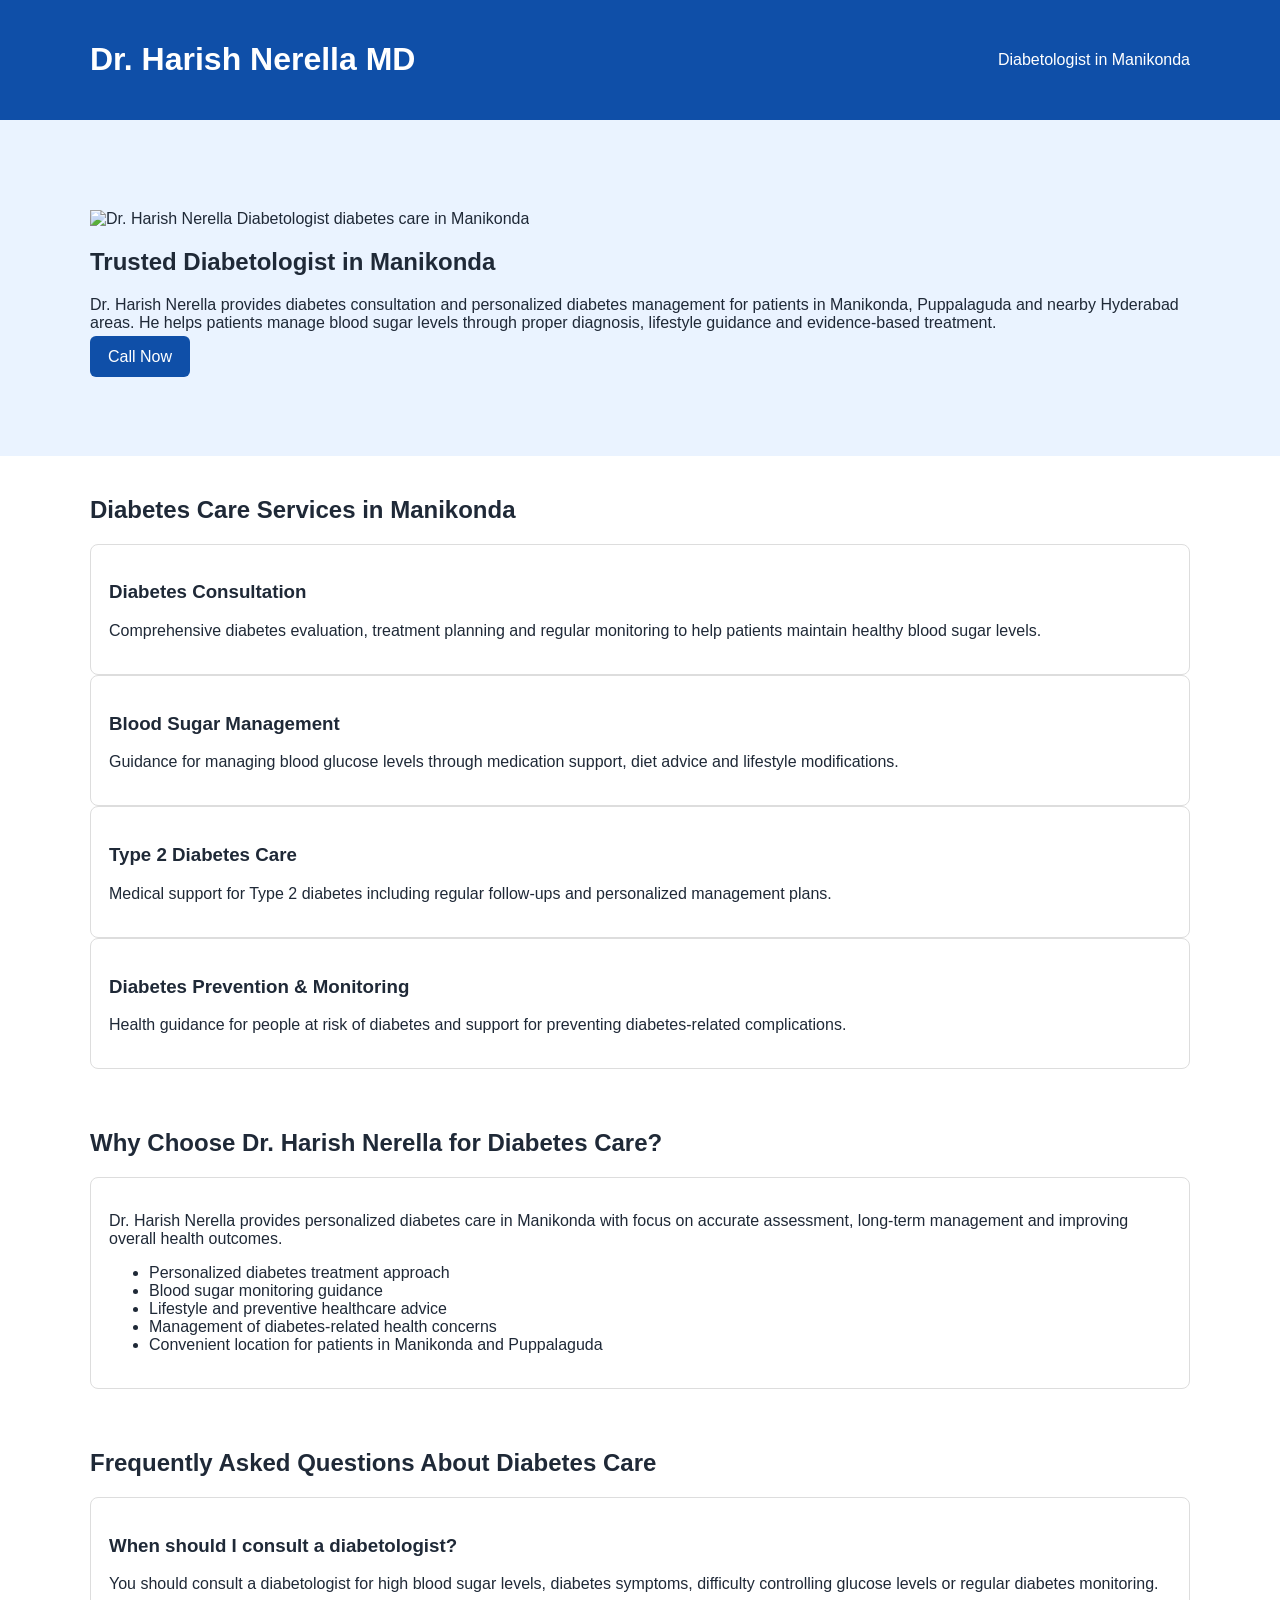
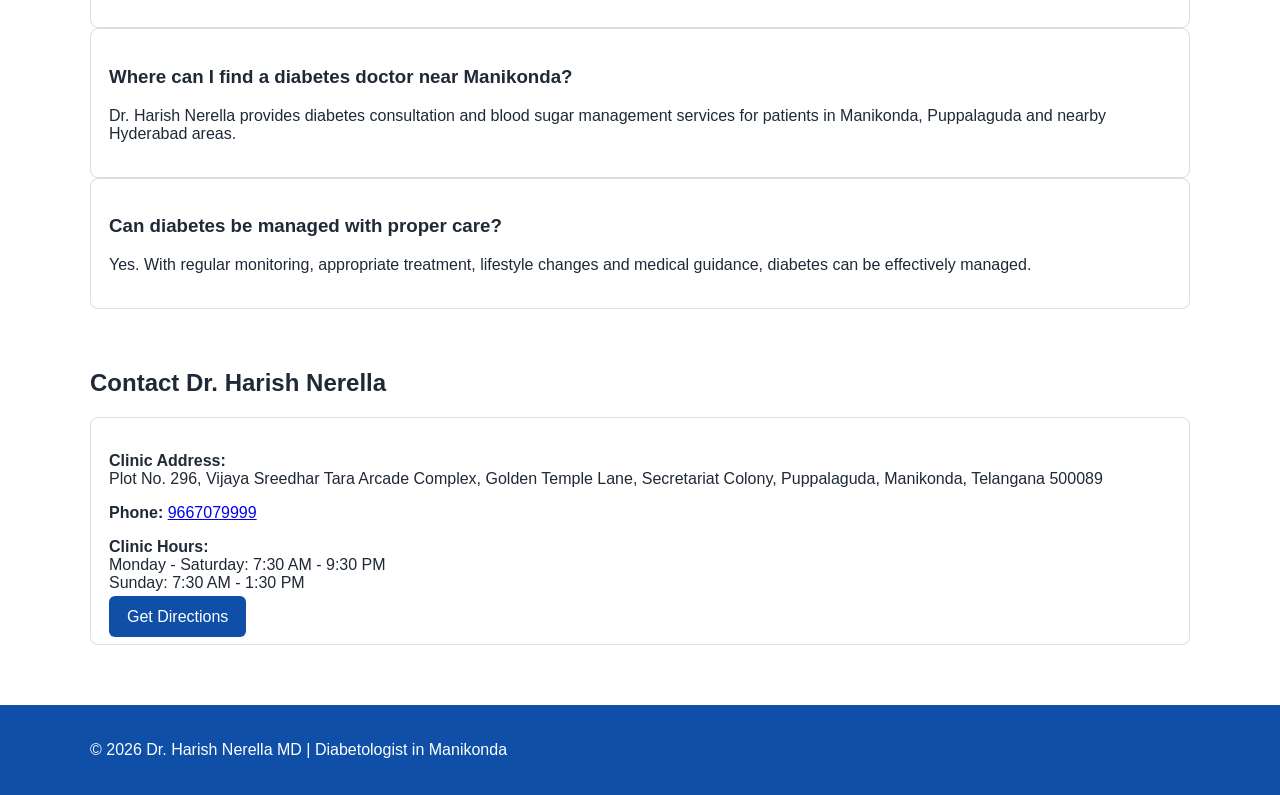
==== diabetologist-in-manikonda/index.html @ a0bb5a16 "Update image source and alt text for doctor" ====
<!DOCTYPE html>
<html lang="en">

<head>

<meta charset="UTF-8">

<meta name="viewport" content="width=device-width, initial-scale=1.0">


<title>
Diabetologist in Manikonda | Diabetes Doctor Near Me | Dr. Harish Nerella
</title>


<meta name="description" content="
Looking for a Diabetologist in Manikonda? Dr. Harish Nerella provides diabetes care, blood sugar management, lifestyle guidance and comprehensive medical support for diabetic patients.
">


<link rel="stylesheet" href="../assets/css/style.css">


</head>


<body>


<header>

<div class="container">

<h1>
Dr. Harish Nerella MD
</h1>

<p>
Diabetologist in Manikonda
</p>

</div>

</header>




<section class="hero">


<div class="container">


<img 
src="/assets/images/diabetologist-manikonda.jpg"
alt="Dr. Harish Nerella Diabetologist diabetes care in Manikonda"
>


<h2>
Trusted Diabetologist in Manikonda
</h2>


<p>

Dr. Harish Nerella provides diabetes consultation and personalized diabetes management for patients in Manikonda, Puppalaguda and nearby Hyderabad areas.

He helps patients manage blood sugar levels through proper diagnosis, lifestyle guidance and evidence-based treatment.

</p>


<a class="btn" href="tel:9667079999">

Call Now

</a>


</div>


</section>

  <section>

<div class="container">


<h2 class="section-title">
Diabetes Care Services in Manikonda
</h2>


<div class="grid">


<div class="card">

<h3>
Diabetes Consultation
</h3>

<p>
Comprehensive diabetes evaluation, treatment planning and regular monitoring to help patients maintain healthy blood sugar levels.
</p>

</div>



<div class="card">

<h3>
Blood Sugar Management
</h3>

<p>
Guidance for managing blood glucose levels through medication support, diet advice and lifestyle modifications.
</p>

</div>



<div class="card">

<h3>
Type 2 Diabetes Care
</h3>

<p>
Medical support for Type 2 diabetes including regular follow-ups and personalized management plans.
</p>

</div>



<div class="card">

<h3>
Diabetes Prevention & Monitoring
</h3>

<p>
Health guidance for people at risk of diabetes and support for preventing diabetes-related complications.
</p>

</div>


</div>


</div>

</section>




<section>

<div class="container">


<h2 class="section-title">
Why Choose Dr. Harish Nerella for Diabetes Care?
</h2>


<div class="card">


<p>

Dr. Harish Nerella provides personalized diabetes care in Manikonda with focus on accurate assessment, long-term management and improving overall health outcomes.

</p>


<ul>

<li>
Personalized diabetes treatment approach
</li>

<li>
Blood sugar monitoring guidance
</li>

<li>
Lifestyle and preventive healthcare advice
</li>

<li>
Management of diabetes-related health concerns
</li>

<li>
Convenient location for patients in Manikonda and Puppalaguda
</li>

</ul>


</div>


</div>

</section>

  <section>

<div class="container">


<h2 class="section-title">
Frequently Asked Questions About Diabetes Care
</h2>



<div class="card">

<h3>
When should I consult a diabetologist?
</h3>

<p>
You should consult a diabetologist for high blood sugar levels, diabetes symptoms, difficulty controlling glucose levels or regular diabetes monitoring.
</p>

</div>



<div class="card">

<h3>
Where can I find a diabetes doctor near Manikonda?
</h3>

<p>
Dr. Harish Nerella provides diabetes consultation and blood sugar management services for patients in Manikonda, Puppalaguda and nearby Hyderabad areas.
</p>

</div>



<div class="card">

<h3>
Can diabetes be managed with proper care?
</h3>

<p>
Yes. With regular monitoring, appropriate treatment, lifestyle changes and medical guidance, diabetes can be effectively managed.
</p>

</div>


</div>

</section>




<section id="contact">

<div class="container">


<h2 class="section-title">
Contact Dr. Harish Nerella
</h2>


<div class="card">


<p>

<strong>Clinic Address:</strong><br>

Plot No. 296, Vijaya Sreedhar Tara Arcade Complex,
Golden Temple Lane,
Secretariat Colony,
Puppalaguda,
Manikonda,
Telangana 500089

</p>


<p>

<strong>Phone:</strong>

<a href="tel:9667079999">
9667079999
</a>

</p>


<p>

<strong>Clinic Hours:</strong><br>

Monday - Saturday: 7:30 AM - 9:30 PM

<br>

Sunday: 7:30 AM - 1:30 PM

</p>


<a class="btn" href="https://maps.app.goo.gl/2o9nTkERCRmRECKR6" target="_blank">

Get Directions

</a>


</div>


</div>

</section>




<footer>

<div class="container">

<p>
© 2026 Dr. Harish Nerella MD | Diabetologist in Manikonda
</p>

</div>

</footer>




<script type="application/ld+json">

{
"@context":"https://schema.org",
"@graph":[

{
"@type":"MedicalClinic",
"name":"Dr. Harish Nerella MD",
"url":"https://drharishnerella.com/",
"telephone":"+919667079999",
"medicalSpecialty":"Diabetology",

"address":{
"@type":"PostalAddress",
"streetAddress":"Plot No. 296, Vijaya Sreedhar Tara Arcade Complex, Golden Temple Lane, Secretariat Colony, Puppalaguda",
"addressLocality":"Manikonda",
"addressRegion":"Telangana",
"postalCode":"500089",
"addressCountry":"IN"
},

"areaServed":[
"Manikonda",
"Puppalaguda",
"Hyderabad"
]

},


{
"@type":"Physician",
"name":"Dr. Harish Nerella",
"medicalSpecialty":"Internal Medicine"
},


{
"@type":"FAQPage",
"mainEntity":[

{
"@type":"Question",
"name":"When should I consult a diabetologist?",
"acceptedAnswer":{
"@type":"Answer",
"text":"You should consult a diabetologist for diabetes management, high blood sugar levels and regular monitoring."
}
},

{
"@type":"Question",
"name":"Where can I find a diabetes doctor near Manikonda?",
"acceptedAnswer":{
"@type":"Answer",
"text":"Dr. Harish Nerella provides diabetes consultation services for patients in Manikonda and nearby Hyderabad areas."
}
}

]

},


{
"@type":"BreadcrumbList",
"itemListElement":[

{
"@type":"ListItem",
"position":1,
"name":"Home",
"item":"https://drharishnerella.com/"
},

{
"@type":"ListItem",
"position":2,
"name":"Diabetologist in Manikonda",
"item":"https://drharishnerella.pages.dev/diabetologist-in-manikonda/"
}

]

}

]

}

</script>


</body>

</html>
---- assets/css/style.css ----
body{margin:0;font-family:Arial,sans-serif;color:#1f2937}
.container{max-width:1100px;margin:auto;padding:20px}
header{background:#0f4fa8;color:#fff}
header .container{display:flex;justify-content:space-between;align-items:center}
nav a{color:#fff;text-decoration:none;margin-left:18px}
.hero{background:#eaf3ff;padding:70px 20px}
.btn{background:#0f4fa8;color:#fff;padding:12px 18px;text-decoration:none;border-radius:6px}
.cards{display:grid;grid-template-columns:repeat(auto-fit,minmax(220px,1fr));gap:20px}
.card{border:1px solid #ddd;border-radius:8px;padding:18px}
footer{background:#0f4fa8;color:#fff;margin-top:40px}
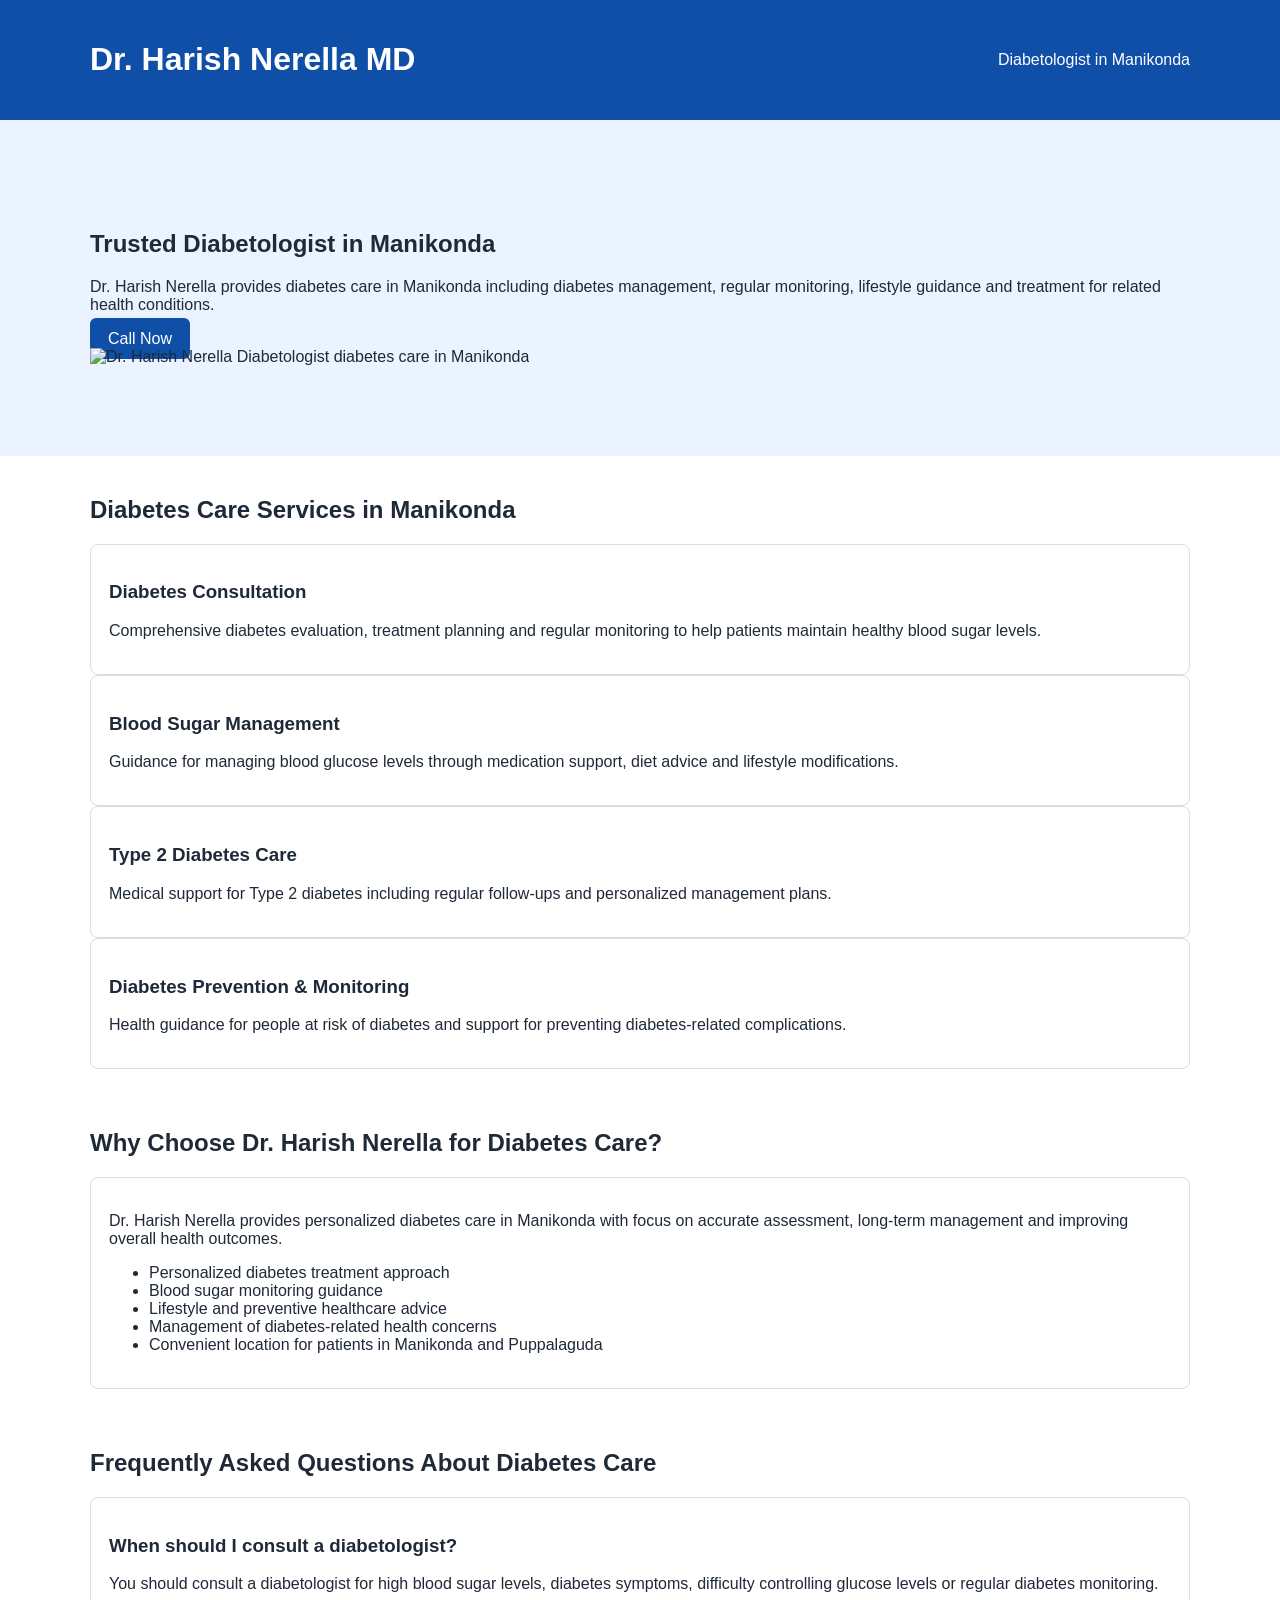
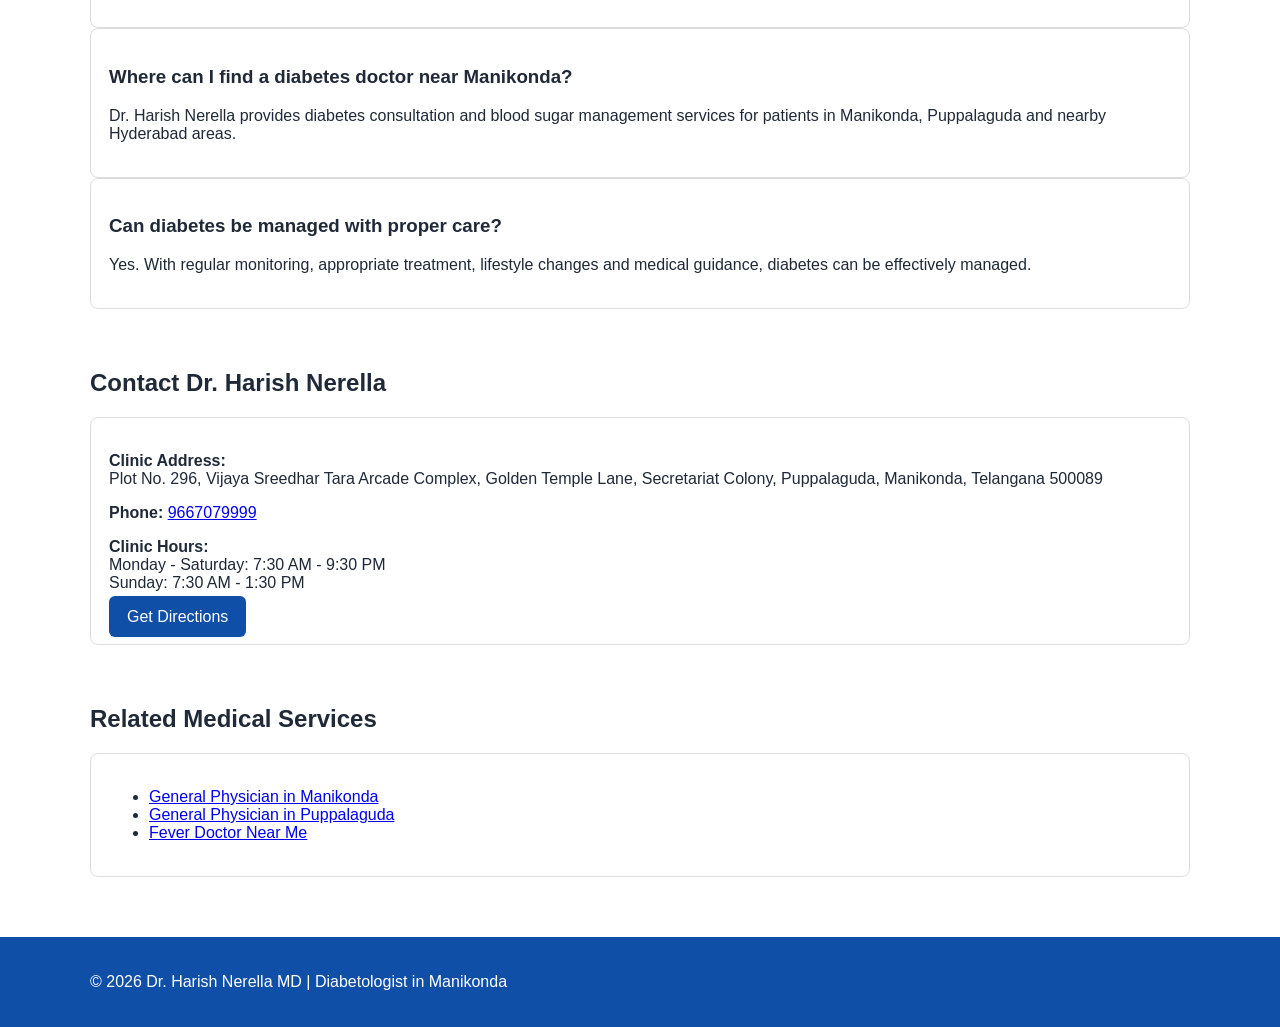
==== commit 70599b31: "Refactor hero section in index.html Updated the content and structure of the hero section to improve" ====
--- a/diabetologist-in-manikonda/index.html
+++ b/diabetologist-in-manikonda/index.html
@@ -48,8 +48,25 @@
 
 <section class="hero">
 
-
-<div class="container">
+<div class="container">
+
+<div class="hero-content">
+
+<div>
+
+<h1>
+Trusted Diabetologist in Manikonda
+</h1>
+
+<p>
+Dr. Harish Nerella provides diabetes care in Manikonda including diabetes management, regular monitoring, lifestyle guidance and treatment for related health conditions.
+</p>
+
+<a class="btn" href="tel:YOUR_PHONE_NUMBER">
+Call Now
+</a>
+
+</div>
 
 
 <img 
@@ -57,30 +74,9 @@
 alt="Dr. Harish Nerella Diabetologist diabetes care in Manikonda"
 >
 
-
-<h2>
-Trusted Diabetologist in Manikonda
-</h2>
-
-
-<p>
-
-Dr. Harish Nerella provides diabetes consultation and personalized diabetes management for patients in Manikonda, Puppalaguda and nearby Hyderabad areas.
-
-He helps patients manage blood sugar levels through proper diagnosis, lifestyle guidance and evidence-based treatment.
-
-</p>
-
-
-<a class="btn" href="tel:9667079999">
-
-Call Now
-
-</a>
-
-
-</div>
-
+</div>
+
+</div>
 
 </section>
 
@@ -338,8 +334,48 @@
 
 </section>
 
-
-
+<section>
+
+<div class="container">
+
+<h2 class="section-title">
+Related Medical Services
+</h2>
+
+
+<div class="card">
+
+<ul>
+
+<li>
+<a href="/general-physician-in-manikonda/">
+General Physician in Manikonda
+</a>
+</li>
+
+
+<li>
+<a href="/general-physician-in-puppalaguda/">
+General Physician in Puppalaguda
+</a>
+</li>
+
+
+<li>
+<a href="/fever-doctor-near-me/">
+Fever Doctor Near Me
+</a>
+</li>
+
+
+</ul>
+
+</div>
+
+
+</div>
+
+</section>
 
 <footer>
 
